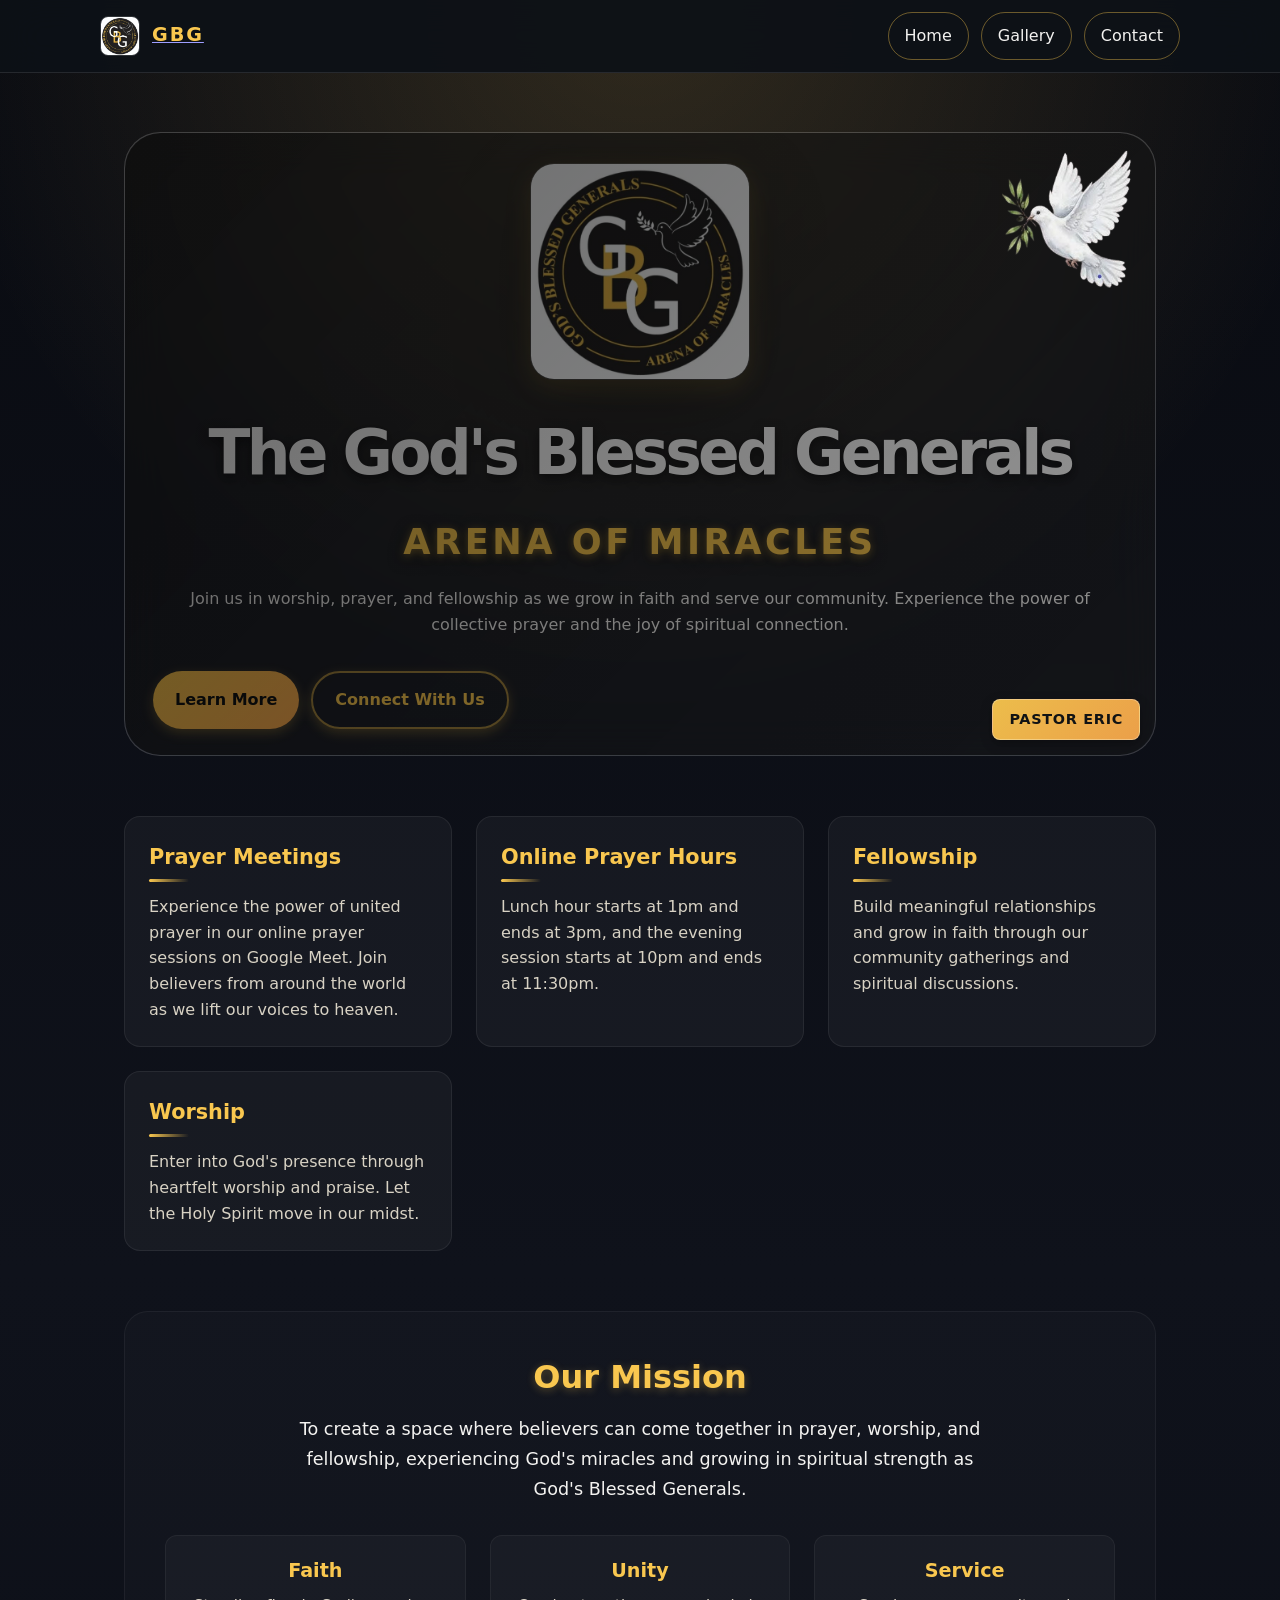
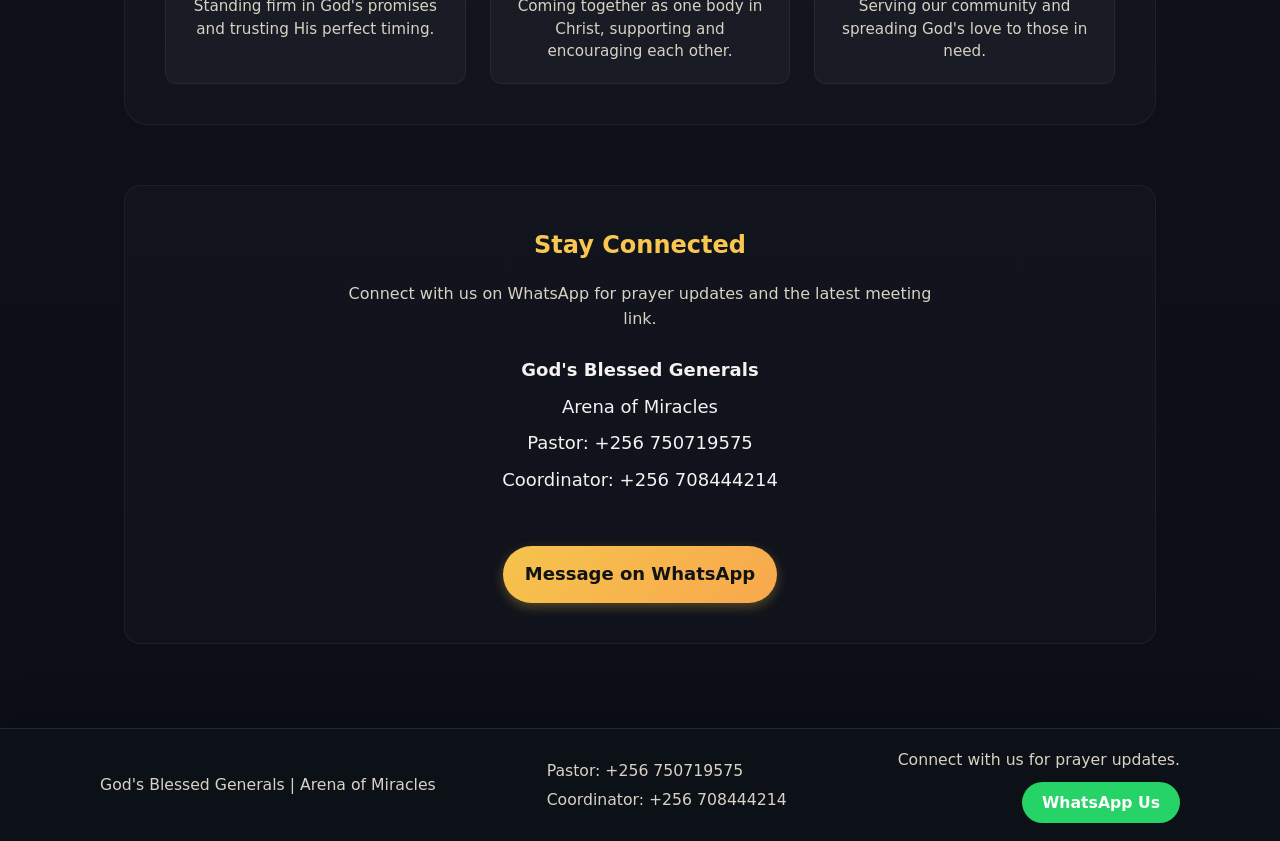
==== index.html @ 2f9a91a8 "Add files via upload" ====
<!DOCTYPE html>
<html lang="en">
<head>
  <meta charset="UTF-8" />
  <meta name="viewport" content="width=device-width, initial-scale=1.0" />
  <title>God's Blessed Generals | Home</title>
  <link rel="stylesheet" href="styles.css?v=2" />
</head>
<body>
  <div class="page-shell">
    <nav class="navbar">
      <div class="nav-content">
        <a class="nav-brand" href="index.html">
          <img src="IMG-20260514-WA0015.jpg" alt="GBG logo" class="nav-logo" />
          <span class="nav-title">GBG</span>
        </a>
        <div class="nav-links">
          <a class="nav-link" href="index.html">Home</a>
          <a class="nav-link" href="Gallery.html">Gallery</a>
          <a class="nav-link" href="Contact.html">Contact</a>
        </div>
      </div>
    </nav>

    <main>
      <section class="hero">
        <div class="hero-content">
          <div class="hero-fieldset">
            <video autoplay muted loop playsinline>
              <source src="VID-20260514-WA0045.mp4" type="video/mp4" />
            </video>
            <div class="hero-logo">
              <img src="IMG-20260514-WA0015.jpg" alt="GBG Logo" />
            </div>
            <h1>The God's Blessed Generals</h1>
            <h2 class="church-motto">Arena of Miracles</h2>
            <p>Join us in worship, prayer, and fellowship as we grow in faith and serve our community. Experience the power of collective prayer and the joy of spiritual connection.</p>
            <div class="hero-actions">
              <a href="#about" class="cta-button">Learn More</a>
              <a href="#contact" class="cta-button secondary">Connect With Us</a>
            </div>
            <div class="pastor-name">Pastor ERIC</div>
          </div>
        </div>
      </section>

      <section id="about" class="info-section">
        <div class="info-grid">
          <div class="info-card">
            <h3>Prayer Meetings</h3>
            <p>Experience the power of united prayer in our online prayer sessions on Google Meet. Join believers from around the world as we lift our voices to heaven.</p>
          </div>
          <div class="info-card">
            <h3>Online Prayer Hours</h3>
            <p>Lunch hour starts at 1pm and ends at 3pm, and the evening session starts at 10pm and ends at 11:30pm.</p>
          </div>
          <div class="info-card">
            <h3>Fellowship</h3>
            <p>Build meaningful relationships and grow in faith through our community gatherings and spiritual discussions.</p>
          </div>
          <div class="info-card">
            <h3>Worship</h3>
            <p>Enter into God's presence through heartfelt worship and praise. Let the Holy Spirit move in our midst.</p>
          </div>
        </div>
      </section>

      <section class="values-section">
        <h2>Our Mission</h2>
        <p>To create a space where believers can come together in prayer, worship, and fellowship, experiencing God's miracles and growing in spiritual strength as God's Blessed Generals.</p>
        <div class="values-grid">
          <div class="value-item">
            <h4>Faith</h4>
            <p>Standing firm in God's promises and trusting His perfect timing.</p>
          </div>
          <div class="value-item">
            <h4>Unity</h4>
            <p>Coming together as one body in Christ, supporting and encouraging each other.</p>
          </div>
          <div class="value-item">
            <h4>Service</h4>
            <p>Serving our community and spreading God's love to those in need.</p>
          </div>
        </div>
      </section>

      <section id="contact" class="contact-section">
        <h2>Stay Connected</h2>
        <p>Connect with us on WhatsApp for prayer updates and the latest meeting link.</p>
        <div class="contact-info">
          <p><strong>God's Blessed Generals</strong></p>
          <p>Arena of Miracles</p>
          <p>Pastor: +256 750719575</p>
          <p>Coordinator: +256 708444214</p>
          <br>
          <a href="https://wa.me/256708444214" class="cta-button" target="_blank">Message on WhatsApp</a>
        </div>
      </section>
    </main>
  </div>

  <footer>
    <div class="footer-content">
      <div class="footer-left">God's Blessed Generals | Arena of Miracles</div>
      <div class="footer-contact">
        <p>Pastor: +256 750719575</p>
        <p>Coordinator: +256 708444214</p>
      </div>
      <div class="footer-right">
        <p>Connect with us for prayer updates.</p>
        <a href="https://wa.me/256708444214" class="whatsapp-link" target="_blank">WhatsApp Us</a>
      </div>
    </div>
  </footer>
</body>
</html>
---- styles.css ----
:root {
  color-scheme: dark;
  color: #f3f2f0;
  background: #0d1118;
  font-family: Inter, system-ui, -apple-system, BlinkMacSystemFont, "Segoe UI", sans-serif;
}

* {
  box-sizing: border-box;
}

body {
  margin: 0;
  min-height: 100vh;
  line-height: 1.6;
  background: radial-gradient(circle at top, rgba(255, 204, 92, 0.16), transparent 28%),
    linear-gradient(180deg, #090b11 0%, #0f121b 52%, #0b0e16 100%);
  scroll-behavior: smooth;
}

.page-shell {
  max-width: 1080px;
  margin: 0 auto;
  padding: 32px 24px 24px;
}

.navbar {
  position: fixed;
  top: 0;
  left: 0;
  right: 0;
  background: rgba(13, 17, 23, 0.95);
  backdrop-filter: blur(20px);
  border-bottom: 1px solid rgba(255, 255, 255, 0.1);
  z-index: 100;
  padding: 12px 24px;
}

.nav-content {
  display: flex;
  align-items: center;
  justify-content: space-between;
  gap: 12px;
  max-width: 1080px;
  margin: 0 auto;
}

.nav-brand {
  display: flex;
  align-items: center;
  gap: 12px;
}

.nav-links {
  display: flex;
  align-items: center;
  gap: 12px;
}

.nav-logo {
  width: 40px;
  height: 40px;
  border-radius: 8px;
  border: 1px solid rgba(255, 255, 255, 0.15);
}

.nav-title {
  font-size: 1.2rem;
  font-weight: 700;
  color: #f9c74f;
  letter-spacing: 0.1em;
  text-transform: uppercase;
}

.nav-link {
  margin-left: auto;
  color: #f3f2f0;
  text-decoration: none;
  border: 1px solid rgba(249, 199, 79, 0.4);
  padding: 10px 16px;
  border-radius: 999px;
  transition: background 180ms ease, transform 180ms ease;
}

.nav-link:hover {
  background: rgba(249, 199, 79, 0.12);
  transform: translateY(-1px);
}

.hero {
  position: relative;
  overflow: visible;
  padding: 0;
  margin-top: 80px;
}

.hero-fieldset {
  position: relative;
  border: 1px solid rgba(255, 255, 255, 0.12);
  border-radius: 36px;
  padding: 30px 28px 26px;
  background: rgba(255, 255, 255, 0.08);
  backdrop-filter: blur(22px);
  transition: transform 220ms ease, box-shadow 220ms ease, border-color 220ms ease;
  overflow: hidden;
}

.hero-fieldset::after {
  content: "";
  position: absolute;
  inset: 0;
  background: linear-gradient(135deg, rgba(0, 0, 0, 0.6) 0%, rgba(0, 0, 0, 0.4) 100%);
  border-radius: 36px;
  pointer-events: none;
  z-index: 0;
}

.hero-fieldset video {
  position: absolute;
  inset: 0;
  width: 100%;
  height: 100%;
  object-fit: cover;
  border-radius: 36px;
  z-index: -1;
  opacity: 0.3;
  filter: brightness(0.8) contrast(1.1);
}

.hero-fieldset:hover {
  transform: translateY(-6px);
  box-shadow: 0 30px 80px rgba(0, 0, 0, 0.22);
  border-color: rgba(249, 199, 79, 0.45);
}

.hero-fieldset legend {
  font-size: 0.95rem;
  letter-spacing: 0.18em;
  text-transform: uppercase;
  color: rgba(255, 241, 186, 0.95);
  padding: 0 10px;
  position: relative;
  z-index: 1;
}

.hero-fieldset::before {
  content: "";
  position: absolute;
  top: 15px;
  right: 15px;
  width: 140px;
  height: 140px;
  background-image: url("dv1\ bg\ no.png");
  background-size: contain;
  background-position: center;
  background-repeat: no-repeat;
  animation: bird-hover 4s ease-in-out infinite;
  pointer-events: none;
  mix-blend-mode: screen;
  opacity: 0.95;
  z-index: 1;
}

.hero-content {
  display: grid;
  gap: 16px;
  justify-items: center;
  text-align: center;
  grid-template-columns: 1fr;
  position: relative;
  z-index: 1;
}

@keyframes bird-hover {
  0% {
    transform: translateY(0px) rotate(0deg);
  }
  50% {
    transform: translateY(-12px) rotate(3deg);
  }
  100% {
    transform: translateY(0px) rotate(0deg);
  }
}

@keyframes fade-in-out {
  0% {
    opacity: 0;
  }
  20% {
    opacity: 1;
  }
  80% {
    opacity: 1;
  }
  100% {
    opacity: 0;
  }
}

.pastor-name {
  position: absolute;
  bottom: 15px;
  right: 15px;
  background: linear-gradient(135deg, rgba(249, 199, 79, 0.95), rgba(248, 168, 77, 0.95));
  color: #111314;
  padding: 8px 16px;
  border-radius: 8px;
  font-weight: 700;
  font-size: 0.9rem;
  letter-spacing: 0.05em;
  text-transform: uppercase;
  box-shadow: 0 4px 12px rgba(0, 0, 0, 0.3);
  animation: fade-in-out 4s ease-in-out infinite;
  z-index: 2;
  border: 1px solid rgba(255, 255, 255, 0.3);
}

.hero-logo img {
  width: 100%;
  max-width: 220px;
  border-radius: 24px;
  border: 1px solid rgba(255, 255, 255, 0.12);
  box-shadow: 0 24px 80px rgba(0, 0, 0, 0.24), 0 8px 24px rgba(249, 199, 79, 0.2);
  transition: transform 300ms ease, box-shadow 300ms ease;
}

.hero-logo img:hover {
  transform: scale(1.05);
  box-shadow: 0 32px 100px rgba(0, 0, 0, 0.3), 0 12px 32px rgba(249, 199, 79, 0.3);
}

.hero-logo {
  text-align: center;
  margin-bottom: 16px;
}

.church-motto {
  font-size: 2.2rem;
  font-weight: 700;
  color: #f9c74f;
  margin: 12px 0 16px 0;
  text-align: center;
  letter-spacing: 0.1em;
  text-transform: uppercase;
  text-shadow: 0 2px 8px rgba(249, 199, 79, 0.5), 0 4px 16px rgba(0, 0, 0, 0.6);
}

.eyebrow {
  margin: 0 0 12px;
  font-size: 0.95rem;
  letter-spacing: 0.22em;
  text-transform: uppercase;
  color: #f9c74f;
}

h1 {
  margin: 0;
  font-size: clamp(3rem, 4.8vw, 4.5rem);
  letter-spacing: -0.06em;
  color: #ffffff;
  text-shadow: 0 4px 12px rgba(0, 0, 0, 0.5);
}

.motto {
  margin: 18px 0 0;
  color: #f9d57d;
  max-width: 52rem;
  font-size: 1.3rem;
  font-weight: 600;
}

.subtitle {
  margin: 14px 0 0;
  color: #d8d2c4;
  max-width: 52rem;
  line-height: 1.7;
  font-size: 1.15rem;
}

main {
  margin-top: 100px;
}

.intro-card,
.values-section,
.info-grid article {
  background: rgba(255, 255, 255, 0.04);
  border: 1px solid rgba(255, 255, 255, 0.07);
  border-radius: 28px;
  padding: 28px;
  transition: transform 220ms ease, box-shadow 220ms ease, border-color 220ms ease;
}

.intro-card:hover,
.values-section:hover,
.info-grid article:hover {
  transform: translateY(-4px);
  box-shadow: 0 20px 50px rgba(0, 0, 0, 0.14);
  border-color: rgba(249, 199, 79, 0.35);
}

.intro-card h2,
.values-section h2 {
  margin-top: 0;
  color: #f9f3df;
}

.info-grid {
  display: grid;
  gap: 24px;
  margin: 24px 0;
  grid-template-columns: repeat(auto-fit, minmax(250px, 1fr));
}

.info-grid article {
  padding: 24px;
  background: rgba(255, 255, 255, 0.03);
  border-radius: 24px;
  border: 1px solid rgba(255, 255, 255, 0.06);
}

.info-grid h3 {
  margin-top: 0;
  color: #ffdd7a;
}

.info-grid p,
.info-grid ul {
  margin: 0;
  color: #d8d2c4;
}

.info-grid ul {
  padding-left: 18px;
}

.cta-button {
  display: inline-flex;
  align-items: center;
  justify-content: center;
  margin-top: 18px;
  padding: 14px 22px;
  border-radius: 999px;
  background: linear-gradient(135deg, #f6c34d, #f8a84d);
  color: #111314;
  text-decoration: none;
  font-weight: 700;
  transition: transform 150ms ease, box-shadow 150ms ease;
  box-shadow: 0 4px 12px rgba(246, 195, 77, 0.3);
  position: relative;
  overflow: hidden;
}

.cta-button::before {
  content: "";
  position: absolute;
  inset: 0;
  background: linear-gradient(135deg, #f8a84d, #f6c34d);
  opacity: 0;
  transition: opacity 300ms ease;
}

.cta-button:hover::before {
  opacity: 1;
}

.cta-button:hover {
  transform: translateY(-2px);
  box-shadow: 0 18px 30px rgba(246, 195, 77, 0.4);
}

.cta-button > * {
  position: relative;
  z-index: 1;
}

.cta-button.secondary {
  background: transparent;
  border: 2px solid rgba(249, 199, 79, 0.6);
  color: #f9c74f;
}

.cta-button.secondary:hover {
  background: rgba(249, 199, 79, 0.1);
  border-color: #f9c74f;
}

/* Home Page Specific Styles */
.hero-actions {
  display: flex;
  gap: 12px;
  margin-top: 16px;
  flex-wrap: wrap;
}

.info-section {
  margin: 60px 0;
}

.info-card {
  background: rgba(255, 255, 255, 0.04);
  border: 1px solid rgba(255, 255, 255, 0.07);
  border-radius: 16px;
  padding: 24px;
  transition: transform 220ms ease, box-shadow 220ms ease, border-color 220ms ease;
  position: relative;
  overflow: hidden;
}

.info-card::before {
  content: "";
  position: absolute;
  top: 0;
  left: 0;
  width: 4px;
  height: 0;
  background: linear-gradient(180deg, #f9c74f, #f8a84d);
  transition: height 300ms ease;
}

.info-card:hover::before {
  height: 100%;
}

.info-card:hover {
  transform: translateY(-4px);
  box-shadow: 0 12px 32px rgba(0, 0, 0, 0.15);
  border-color: rgba(249, 199, 79, 0.3);
}

.info-card h3 {
  color: #f9c74f;
  margin: 0 0 12px 0;
  font-size: 1.3rem;
  position: relative;
  padding-bottom: 8px;
}

.info-card h3::after {
  content: "";
  position: absolute;
  bottom: 0;
  left: 0;
  width: 40px;
  height: 3px;
  background: linear-gradient(90deg, #f9c74f, transparent);
  border-radius: 2px;
}

.info-card p {
  margin: 0;
  color: #d8d2c4;
  line-height: 1.6;
}

.values-grid {
  display: grid;
  gap: 24px;
  grid-template-columns: repeat(auto-fit, minmax(250px, 1fr));
  margin-top: 30px;
}

.value-item {
  text-align: center;
  padding: 20px;
  background: rgba(255, 255, 255, 0.03);
  border-radius: 12px;
  border: 1px solid rgba(255, 255, 255, 0.05);
  transition: all 300ms ease;
  position: relative;
}

.value-item::before {
  content: "✦";
  position: absolute;
  top: -10px;
  left: 50%;
  transform: translateX(-50%);
  font-size: 1.5rem;
  color: #f9c74f;
  opacity: 0;
  transition: opacity 300ms ease;
}

.value-item:hover::before {
  opacity: 1;
}

.value-item:hover {
  background: rgba(255, 255, 255, 0.06);
  border-color: rgba(249, 199, 79, 0.3);
  transform: translateY(-4px);
}

.value-item h4 {
  color: #f9c74f;
  margin: 0 0 8px 0;
  font-size: 1.2rem;
}

.value-item p {
  margin: 0;
  color: #d8d2c4;
  font-size: 0.95rem;
  line-height: 1.5;
}

.contact-section {
  text-align: center;
  margin: 60px 0;
  padding: 40px 20px;
  background: rgba(255, 255, 255, 0.02);
  border-radius: 16px;
  border: 1px solid rgba(255, 255, 255, 0.05);
}

.contact-section h2 {
  color: #f9c74f;
  margin: 0 0 16px 0;
}

.contact-section p {
  margin: 0 0 20px 0;
  color: #d8d2c4;
  max-width: 600px;
  margin-left: auto;
  margin-right: auto;
}

.contact-info {
  font-size: 18px;
  display: flex;
  flex-direction: column;
  align-items: center;
  margin-top: 20px;
}

.contact-info p {
  margin: 4px 0;
  color: #f3f2f0;
  font-weight: 500;
}

.gallery-hero h1 {
  margin: 0;
  color: #ffffff;
  font-size: clamp(2.6rem, 4vw, 3.6rem);
}

.gallery-hero p {
  margin-top: 14px;
  color: #d8d2c4;
  max-width: 720px;
  margin-left: auto;
  margin-right: auto;
}

.gallery-grid {
  display: grid;
  gap: 18px;
  grid-template-columns: repeat(auto-fit, minmax(220px, 1fr));
}

.gallery-card {
  border-radius: 24px;
  overflow: hidden;
  background: rgba(255, 255, 255, 0.04);
  border: 1px solid rgba(255, 255, 255, 0.07);
  transition: transform 220ms ease, box-shadow 220ms ease, border-color 220ms ease;
  position: relative;
}

.gallery-card::after {
  content: "";
  position: absolute;
  inset: 0;
  background: linear-gradient(180deg, transparent 60%, rgba(0, 0, 0, 0.6) 100%);
  opacity: 0;
  transition: opacity 300ms ease;
  pointer-events: none;
}

.gallery-card:hover::after {
  opacity: 1;
}

.gallery-card:hover {
  transform: translateY(-4px) scale(1.02);
  box-shadow: 0 18px 40px rgba(0, 0, 0, 0.2);
  border-color: rgba(249, 199, 79, 0.4);
}

.gallery-link {
  display: block;
  text-decoration: none;
  color: inherit;
}

.gallery-card img {
  width: 100%;
  display: block;
  object-fit: cover;
  aspect-ratio: 4 / 3;
}

.gallery-card video {
  width: 100%;
  display: block;
  object-fit: cover;
  aspect-ratio: 4 / 3;
  background: #000;
  image-rendering: -webkit-optimize-contrast;
  image-rendering: crisp-edges;
  filter: none;
  opacity: 1;
}

.gallery-card p {
  margin: 0;
  padding: 16px;
  color: #d8d2c4;
  font-size: 0.98rem;
}

.values-section {
  margin: 60px 0;
  padding: 40px;
  background: rgba(255, 255, 255, 0.02);
  border-radius: 24px;
  border: 1px solid rgba(255, 255, 255, 0.05);
}

.values-section h2 {
  text-align: center;
  color: #f9c74f;
  font-size: 2rem;
  margin-bottom: 12px;
  text-shadow: 0 2px 8px rgba(249, 199, 79, 0.3);
}

.values-section > p {
  text-align: center;
  max-width: 700px;
  margin: 0 auto 30px;
  font-size: 1.1rem;
  line-height: 1.7;
}

footer {
  position: relative;
  padding: 18px 24px;
  background: rgba(13, 17, 23, 0.96);
  border-top: 1px solid rgba(255, 255, 255, 0.1);
  box-shadow: 0 -10px 40px rgba(0, 0, 0, 0.18);
  z-index: 1;
}

.footer-content {
  display: flex;
  justify-content: space-between;
  gap: 20px;
  flex-wrap: wrap;
  align-items: center;
  max-width: 1080px;
  margin: 0 auto;
}

.footer-left,
.footer-right,
.footer-contact {
  color: #d8d2c4;
  line-height: 1.6;
  font-size: 0.98rem;
}

.footer-contact p {
  margin: 4px 0;
}

.footer-right {
  text-align: right;
}

.footer-right p {
  margin: 0 0 10px 0;
}

.whatsapp-link {
  display: inline-flex;
  align-items: center;
  justify-content: center;
  padding: 8px 20px;
  border-radius: 999px;
  background: #25d366;
  color: #ffffff;
  text-decoration: none;
  font-weight: 600;
  transition: transform 150ms ease, box-shadow 150ms ease;
}

.whatsapp-link:hover {
  transform: translateY(-2px);
  box-shadow: 0 8px 20px rgba(37, 211, 102, 0.3);
}

@media (max-width: 760px) {
  .footer-content {
    flex-direction: column;
    text-align: center;
    gap: 20px;
  }
  .footer-right {
    text-align: center;
  }
}

@media (max-width: 880px) {
  .hero-content,
  .info-grid {
    grid-template-columns: 1fr;
  }

  .hero-actions {
    flex-direction: column;
    align-items: center;
  }

  .values-grid {
    grid-template-columns: 1fr;
  }

  .nav-title {
    font-size: 1.1rem;
  }

  .nav-content {
    flex-direction: column;
    gap: 12px;
  }

  .nav-links {
    width: 100%;
    justify-content: center;
    flex-wrap: wrap;
  }

  .nav-link {
    padding: 8px 16px;
    margin-left: 0;
    font-size: 0.95rem;
  }
}

@media (max-width: 520px) {
  .page-shell {
    padding: 22px 16px 32px;
  }

  .hero {
    padding: 0;
  }

  .hero-fieldset::before {
    width: 50px;
    height: 50px;
    top: 5px;
    right: 5px;
  }

  .hero-fieldset::after {
    opacity: 0.12;
  }

  .pastor-name {
    font-size: 0.7rem;
    padding: 6px 12px;
    bottom: 10px;
    right: 10px;
  }

  .navbar {
    padding: 8px 16px;
  }

  .nav-logo {
    width: 32px;
    height: 32px;
  }

  .nav-title {
    font-size: 1rem;
  }

  .cta-button, .whatsapp-link {
    width: 100%;
    box-sizing: border-box;
    font-size: 0.95rem;
    padding: 12px 16px;
  }

  footer {
    padding: 12px 16px;
  }

  .footer-content {
    flex-direction: column;
    gap: 10px;
  }

  .footer-left,
  .footer-right,
  .footer-contact {
    font-size: 0.85rem;
    line-height: 1.4;
    text-align: center;
  }

  .footer-right {
    text-align: center;
  }

  .church-motto {
    font-size: 1.8rem;
    margin: 12px 0 20px 0;
  }

  .info-section {
    margin: 40px 0;
  }

  .contact-section {
    margin: 40px 0;
    padding: 30px 16px;
  }
}

/* Contact Page Specific Styles */
.contact-page {
  margin-top: 100px;
}

.contact-hero {
  text-align: center;
  margin-bottom: 40px;
}

.contact-hero h1 {
  margin: 0;
  color: #ffffff;
  font-size: clamp(2.6rem, 4vw, 3.6rem);
}

.contact-hero p {
  margin-top: 14px;
  color: #d8d2c4;
  max-width: 600px;
  margin-left: auto;
  margin-right: auto;
}

.contact-wrapper {
  display: grid;
  grid-template-columns: 1fr 1.5fr;
  gap: 40px;
  max-width: 900px;
  margin: 0 auto;
}

.contact-details {
  display: flex;
  flex-direction: column;
  gap: 20px;
}

.contact-card {
  background: rgba(255, 255, 255, 0.04);
  border: 1px solid rgba(255, 255, 255, 0.07);
  border-radius: 16px;
  padding: 24px;
}

.contact-card h3 {
  color: #f9c74f;
  margin: 0 0 8px 0;
}

.contact-card p {
  color: #d8d2c4;
  margin: 0 0 12px 0;
  line-height: 1.5;
}

.contact-card .phone-number {
  font-size: 1.1rem;
  font-weight: 600;
  color: #ffffff;
}

.contact-form-container {
  background: rgba(255, 255, 255, 0.04);
  border: 1px solid rgba(255, 255, 255, 0.07);
  border-radius: 16px;
  padding: 32px;
}

.contact-form-container h3 {
  color: #f9f3df;
  margin: 0 0 20px 0;
}

.contact-form {
  display: flex;
  flex-direction: column;
  gap: 16px;
}

.form-group {
  display: flex;
  flex-direction: column;
  gap: 8px;
  text-align: left;
}

.form-group label {
  color: #d8d2c4;
  font-size: 0.95rem;
  margin-bottom: 2px;
}

.form-group input,
.form-group textarea {
  background: rgba(255, 255, 255, 0.05);
  border: 1px solid rgba(255, 255, 255, 0.1);
  border-radius: 8px;
  padding: 12px 16px;
  color: #ffffff;
  font-family: inherit;
  font-size: 1rem;
  transition: border-color 0.2s, background 0.2s;
}

.form-group input:focus,
.form-group textarea:focus {
  outline: none;
  border-color: rgba(249, 199, 79, 0.5);
  background: rgba(255, 255, 255, 0.08);
}

@media (max-width: 768px) {
  .contact-wrapper {
    grid-template-columns: 1fr;
  }
}



/* Modal Styles */
.modal {
  display: none;
  position: fixed;
  z-index: 1000;
  left: 0;
  top: 0;
  width: 100%;
  height: 100%;
  background-color: rgba(0, 0, 0, 0.9);
  backdrop-filter: blur(5px);
}

.modal-content {
  position: relative;
  margin: auto;
  display: flex;
  align-items: center;
  justify-content: center;
  width: 100%;
  height: 100%;
  max-width: 90vw;
  max-height: 90vh;
}

#modalImage {
  max-width: 100%;
  max-height: 100%;
  object-fit: contain;
  border-radius: 8px;
  box-shadow: 0 0 50px rgba(0, 0, 0, 0.5);
}

.modal-nav {
  position: absolute;
  top: 50%;
  transform: translateY(-50%);
  background: rgba(255, 255, 255, 0.9);
  color: #000;
  border: none;
  font-size: 2rem;
  font-weight: bold;
  width: 60px;
  height: 60px;
  border-radius: 50%;
  cursor: pointer;
  display: flex;
  align-items: center;
  justify-content: center;
  transition: all 0.3s ease;
  box-shadow: 0 4px 15px rgba(0, 0, 0, 0.3);
  z-index: 1001;
}

.modal-nav:hover {
  background: #fff;
  transform: translateY(-50%) scale(1.1);
  box-shadow: 0 6px 20px rgba(0, 0, 0, 0.4);
}

.modal-prev {
  left: 20px;
}

.modal-next {
  right: 20px;
}

.modal-close {
  position: absolute;
  top: 20px;
  right: 20px;
  background: rgba(255, 255, 255, 0.9);
  color: #000;
  border: none;
  font-size: 2rem;
  width: 50px;
  height: 50px;
  border-radius: 50%;
  cursor: pointer;
  display: flex;
  align-items: center;
  justify-content: center;
  transition: all 0.3s ease;
  box-shadow: 0 4px 15px rgba(0, 0, 0, 0.3);
  z-index: 1001;
}

.modal-close:hover {
  background: #fff;
  transform: scale(1.1);
  box-shadow: 0 6px 20px rgba(0, 0, 0, 0.4);
}

.modal-caption {
  position: absolute;
  bottom: 20px;
  left: 50%;
  transform: translateX(-50%);
  background: rgba(0, 0, 0, 0.8);
  color: #fff;
  padding: 10px 20px;
  border-radius: 20px;
  font-size: 1rem;
  text-align: center;
  max-width: 80%;
  z-index: 1001;
}

@media (max-width: 768px) {
  .modal-nav {
    width: 50px;
    height: 50px;
    font-size: 1.5rem;
  }

  .modal-close {
    width: 40px;
    height: 40px;
    font-size: 1.5rem;
  }

  .modal-caption {
    font-size: 0.9rem;
    padding: 8px 16px;
  }
}
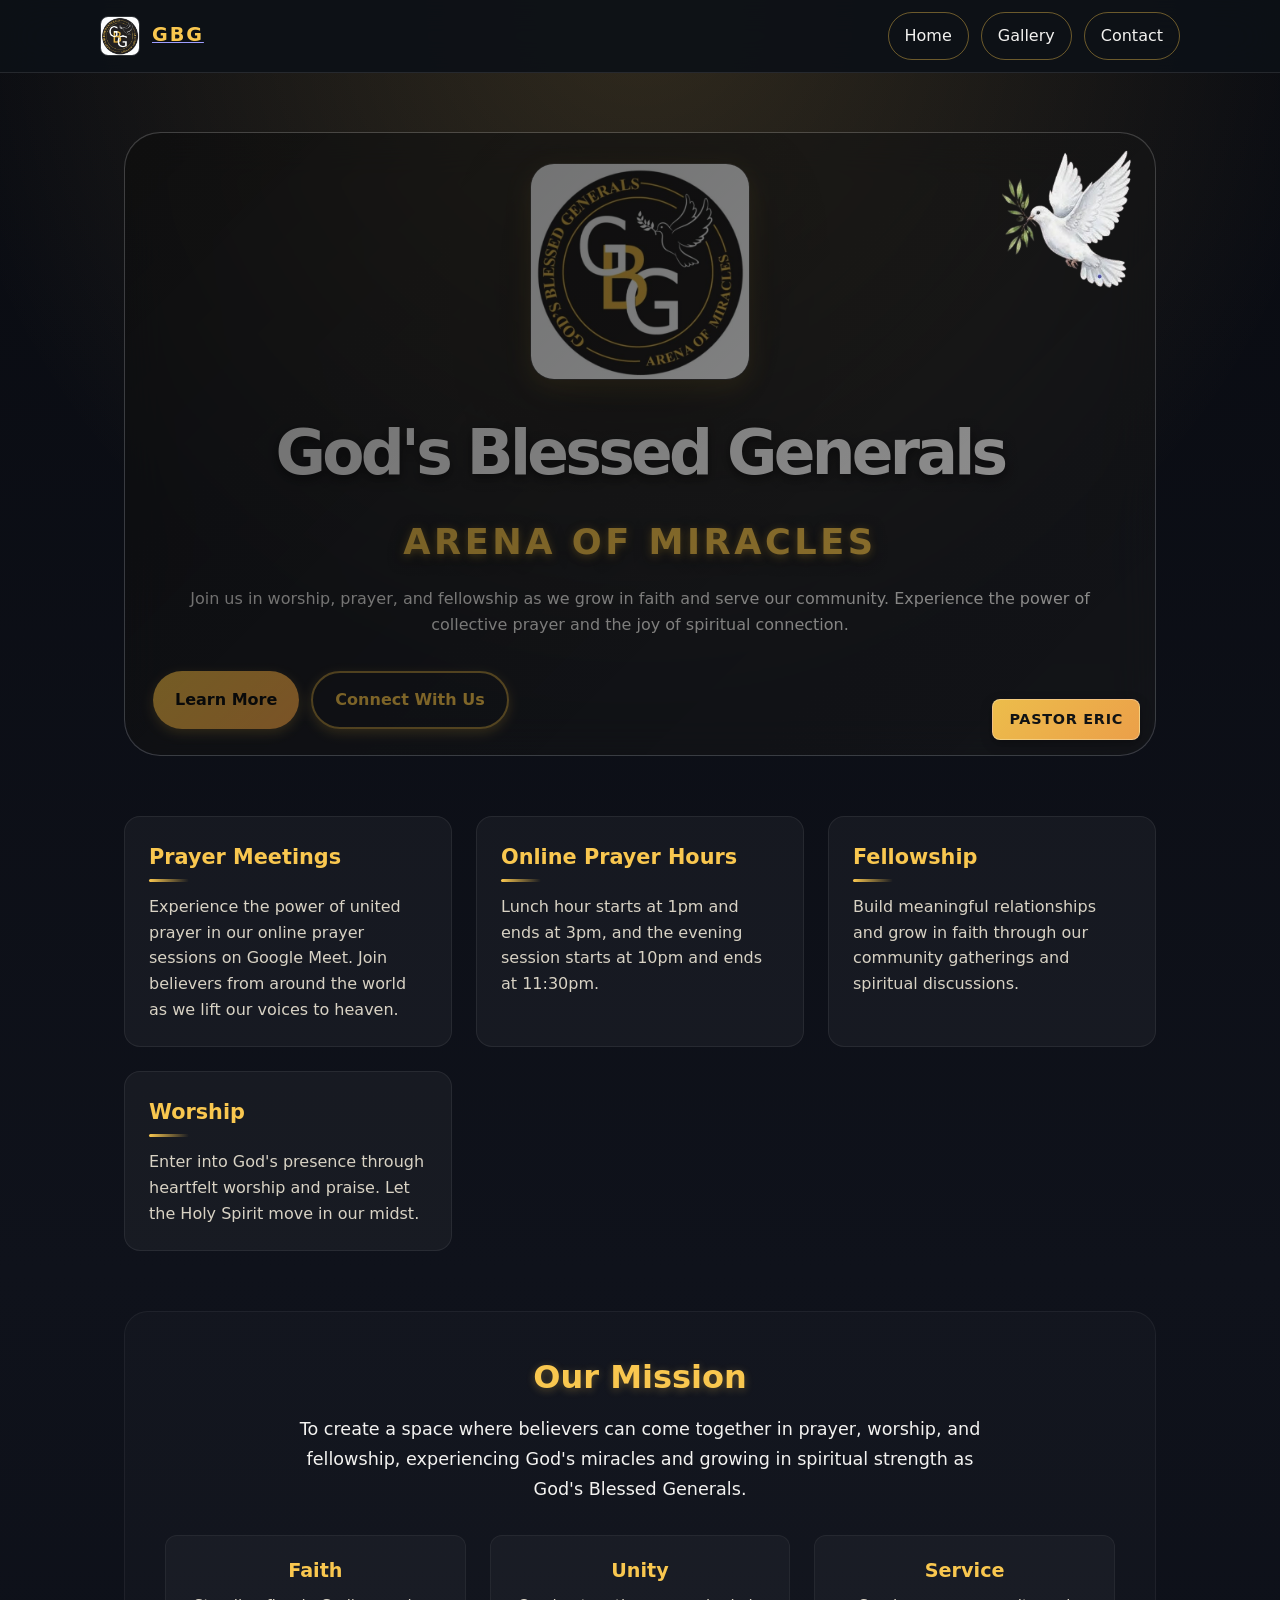
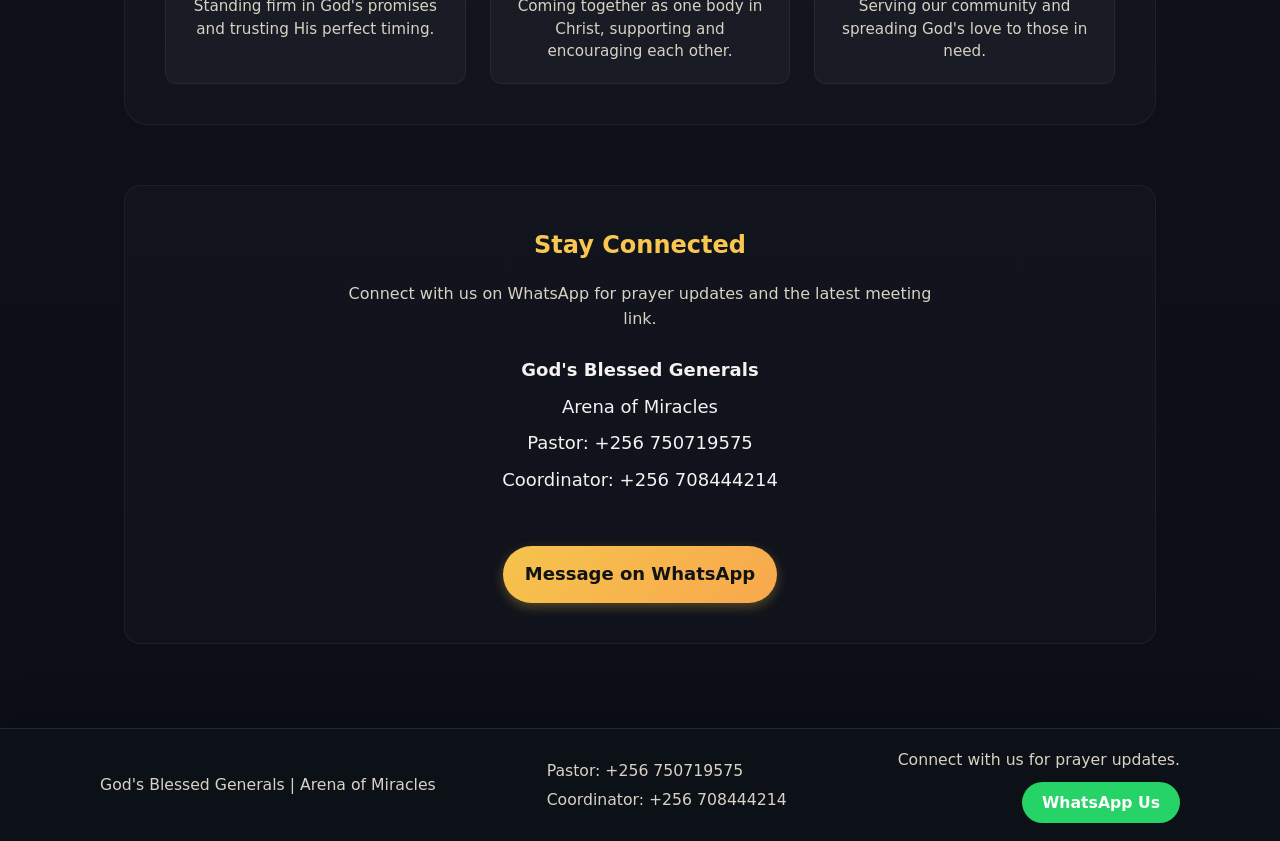
==== commit a926700a: "Update index.html" ====
--- a/index.html
+++ b/index.html
@@ -32,7 +32,7 @@
             <div class="hero-logo">
               <img src="IMG-20260514-WA0015.jpg" alt="GBG Logo" />
             </div>
-            <h1>The God's Blessed Generals</h1>
+            <h1>God's Blessed Generals</h1>
             <h2 class="church-motto">Arena of Miracles</h2>
             <p>Join us in worship, prayer, and fellowship as we grow in faith and serve our community. Experience the power of collective prayer and the joy of spiritual connection.</p>
             <div class="hero-actions">
@@ -113,4 +113,4 @@
     </div>
   </footer>
 </body>
-</html>+</html>
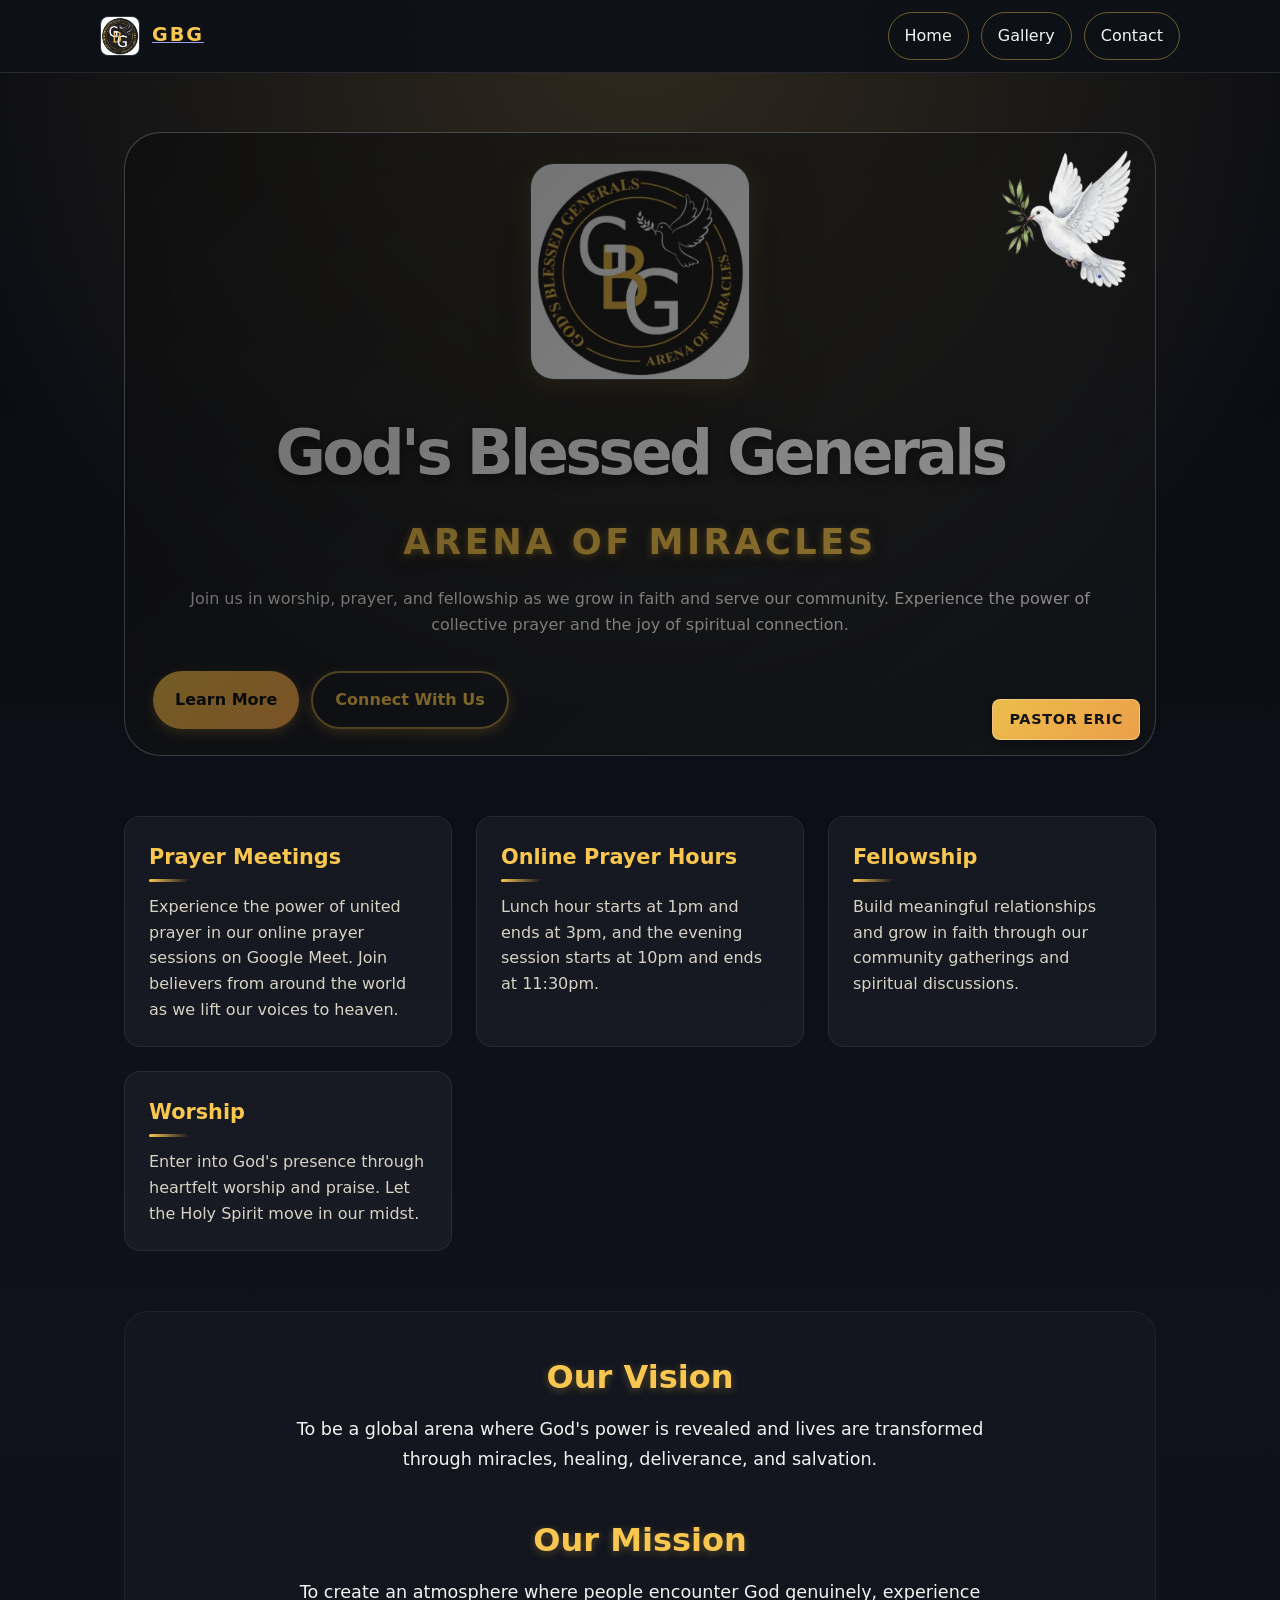
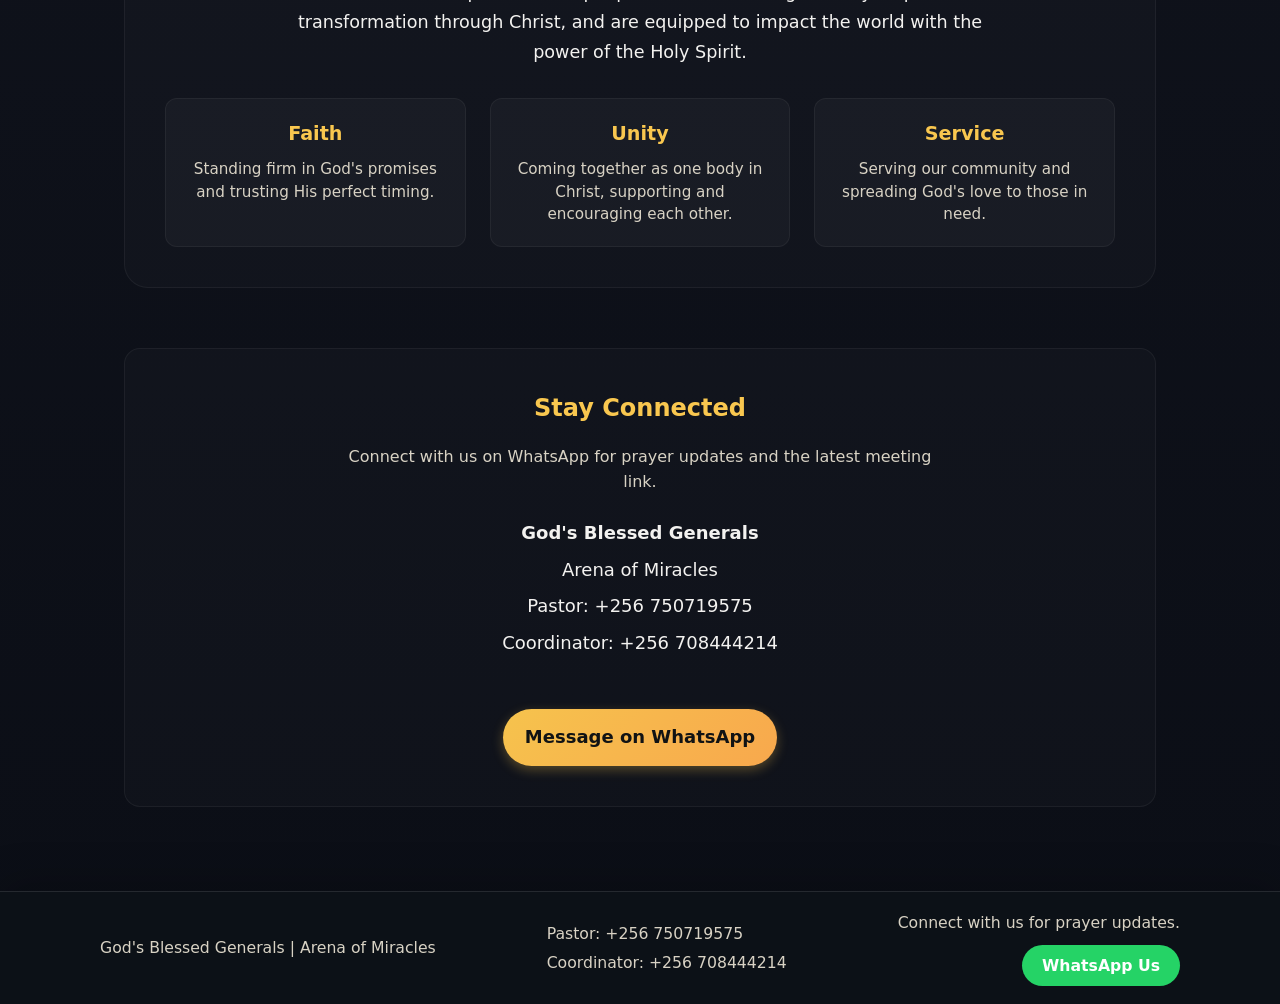
==== commit 33d923b1: "Update index.html" ====
--- a/index.html
+++ b/index.html
@@ -66,8 +66,11 @@
       </section>
 
       <section class="values-section">
-        <h2>Our Mission</h2>
-        <p>To create a space where believers can come together in prayer, worship, and fellowship, experiencing God's miracles and growing in spiritual strength as God's Blessed Generals.</p>
+        <h2>Our Vision</h2>
+        <p>To be a global arena where God's power is revealed and lives are transformed through miracles, healing, deliverance, and salvation.</p>
+        
+        <h2 style="margin-top: 40px;">Our Mission</h2>
+        <p>To create an atmosphere where people encounter God genuinely, experience transformation through Christ, and are equipped to impact the world with the power of the Holy Spirit.</p>
         <div class="values-grid">
           <div class="value-item">
             <h4>Faith</h4>
--- a/styles.css
+++ b/styles.css
@@ -346,33 +346,20 @@
   color: #111314;
   text-decoration: none;
   font-weight: 700;
-  transition: transform 150ms ease, box-shadow 150ms ease;
+  transition: transform 150ms ease, box-shadow 150ms ease, background 150ms ease;
   box-shadow: 0 4px 12px rgba(246, 195, 77, 0.3);
-  position: relative;
-  overflow: hidden;
-}
-
-.cta-button::before {
-  content: "";
-  position: absolute;
-  inset: 0;
-  background: linear-gradient(135deg, #f8a84d, #f6c34d);
-  opacity: 0;
-  transition: opacity 300ms ease;
-}
-
-.cta-button:hover::before {
-  opacity: 1;
 }
 
 .cta-button:hover {
   transform: translateY(-2px);
   box-shadow: 0 18px 30px rgba(246, 195, 77, 0.4);
-}
-
-.cta-button > * {
-  position: relative;
-  z-index: 1;
+  background: linear-gradient(135deg, #f8a84d, #f6c34d);
+}
+
+.cta-button:active {
+  transform: translateY(0px);
+  box-shadow: 0 4px 12px rgba(246, 195, 77, 0.3);
+  color: #111314;
 }
 
 .cta-button.secondary {
@@ -382,8 +369,14 @@
 }
 
 .cta-button.secondary:hover {
+  background: rgba(249, 199, 79, 0.15);
+  border-color: #f9c74f;
+  color: #f9c74f;
+}
+
+.cta-button.secondary:active {
   background: rgba(249, 199, 79, 0.1);
-  border-color: #f9c74f;
+  color: #f9c74f;
 }
 
 /* Home Page Specific Styles */
